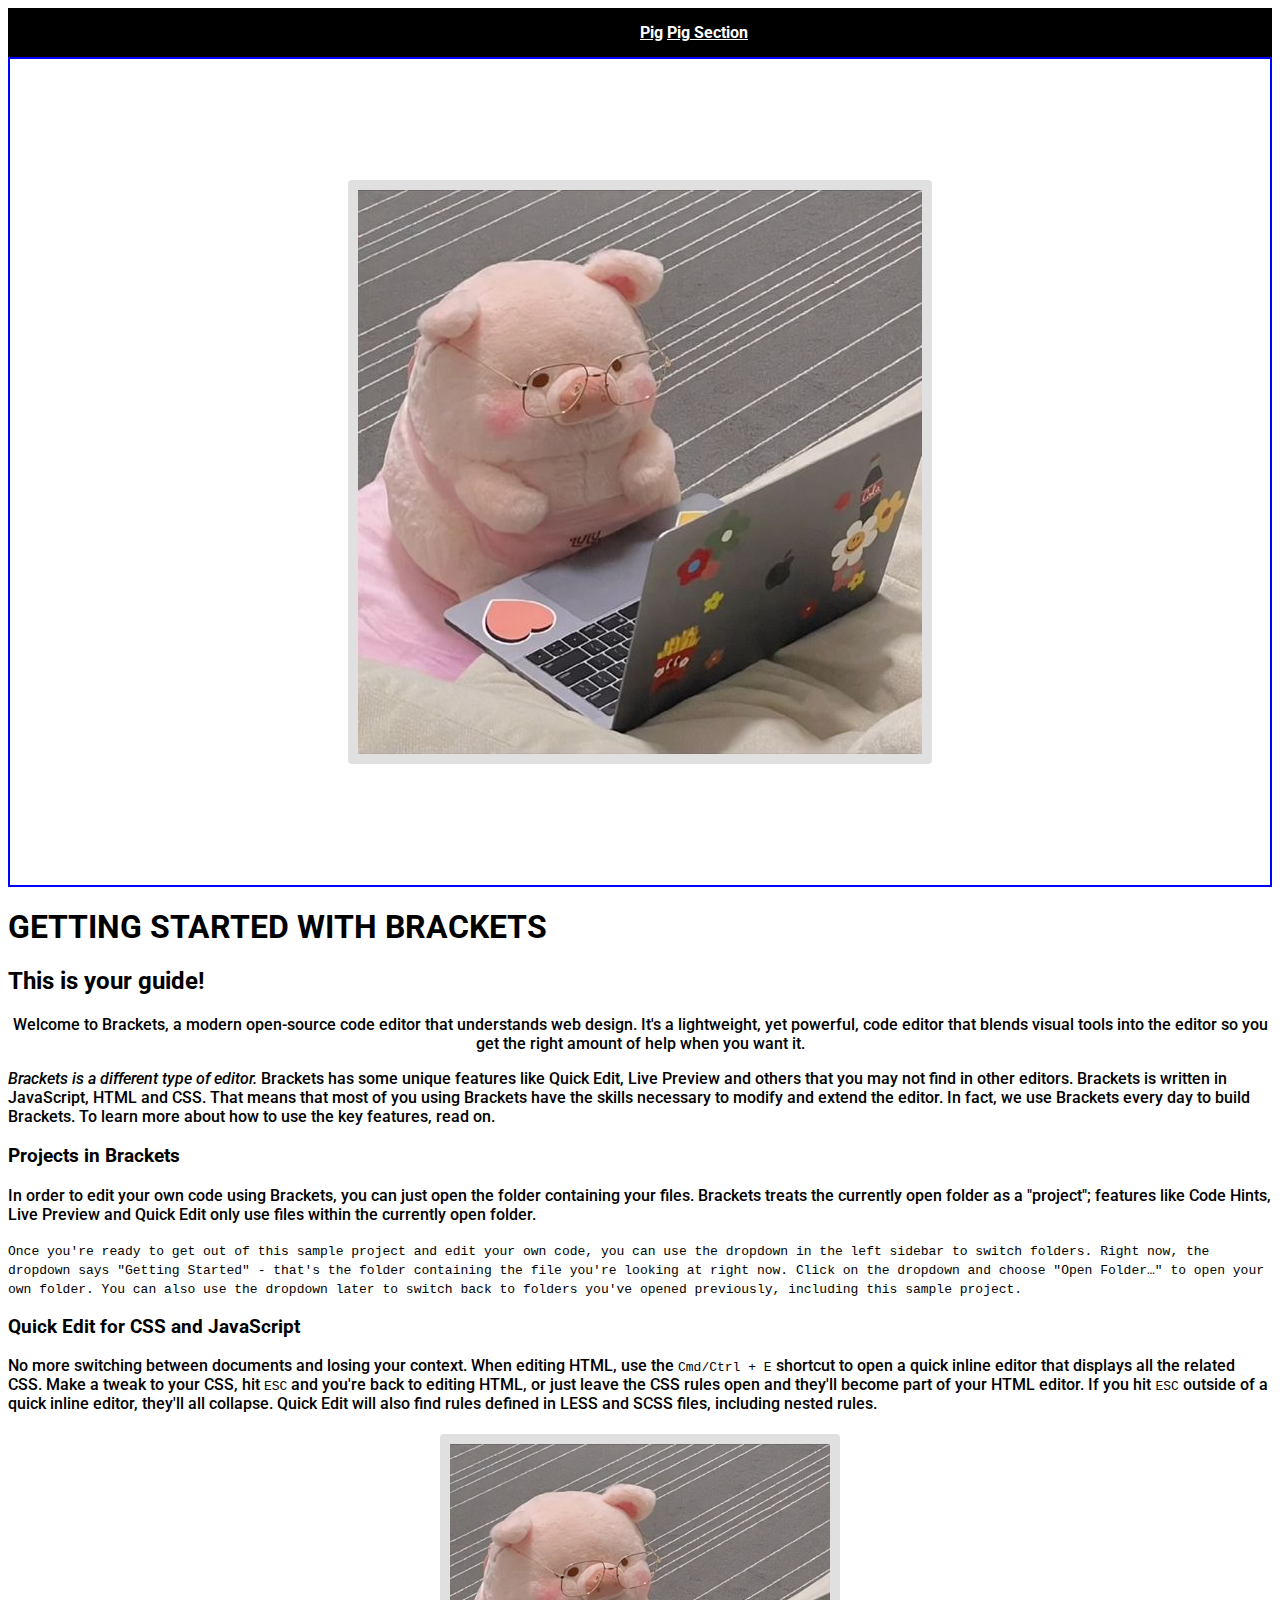
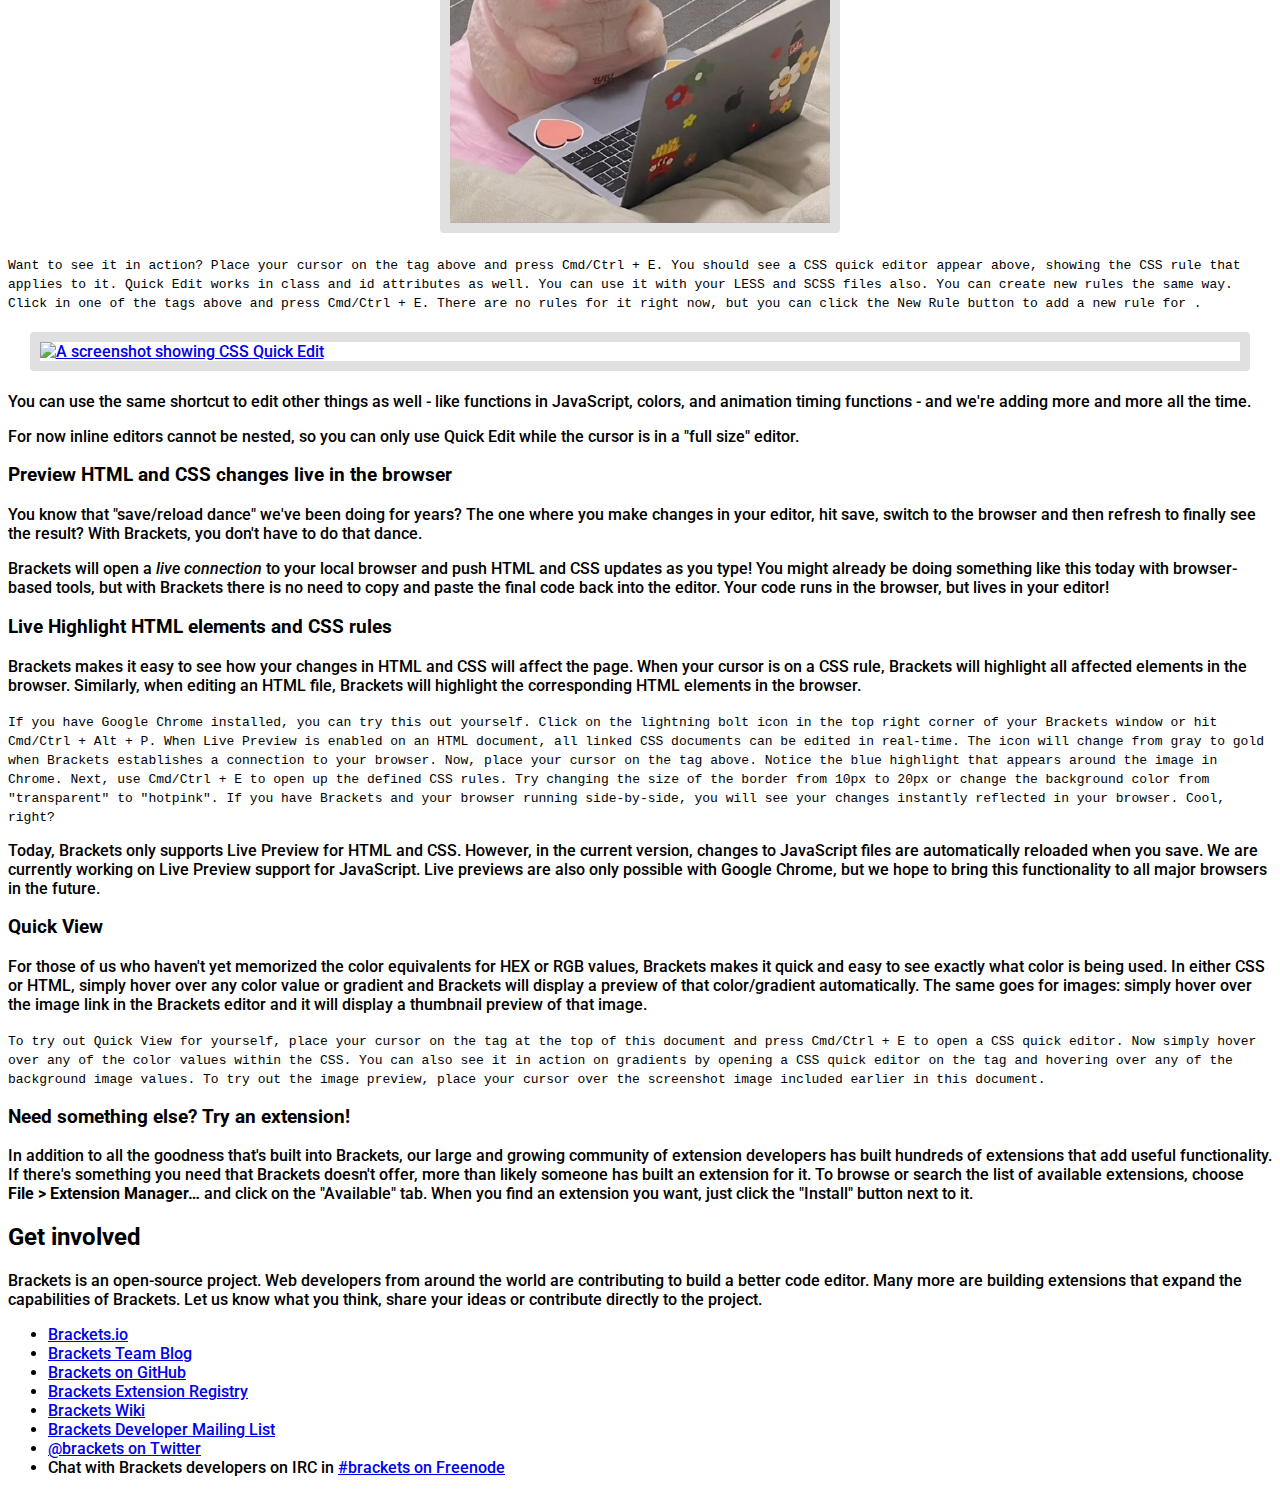
==== index.html @ 549505cd "Add files via upload" ====
<!DOCTYPE html>
<html>
    
    <head>
        <title>Sneep Snorp</title>
        <link href="style.css" rel="stylesheet">
        <link rel="preconnect" href="https://fonts.googleapis.com">
        <link rel="preconnect" href="https://fonts.gstatic.com" crossorigin>
        <link href="https://fonts.googleapis.com/css2?family=Poppins:ital,wght@0,100;0,200;0,300;0,400;0,500;0,600;0,700;0,800;0,900;1,100;1,200;1,300;1,400;1,500;1,600;1,700;1,800;1,900&family=Roboto:ital,wght@0,100;0,300;0,400;0,500;0,700;0,900;1,100;1,300;1,400;1,500;1,700;1,900&display=swap" rel="stylesheet">
    </head>
    
    
    
    <body>
        <nav>
        
            <a class ="menu" 
               href="pig.jpg" target="_blank">Pig</a>
            <a class ="menu"
               href=#pig> Pig Section </a>
        </nav>
        
        <div>
            <img src="pig.jpg">
        </div>
        
        <h1>GETTING STARTED WITH BRACKETS</h1>
        <h2>This is your guide!</h2>
        
        <!--
            MADE WITH <3 AND JAVASCRIPT
        -->
        
        <center>
        <p>
            Welcome to Brackets, a modern open-source code editor that understands web design. It's a lightweight,
            yet powerful, code editor that blends visual tools into the editor so you get the right amount of help
            when you want it.
        </p>
        </center>
        <!--
            WHAT IS BRACKETS?
        -->
        <p>
            <em>Brackets is a different type of editor.</em>
            Brackets has some unique features like Quick Edit, Live Preview and others that you may not find in other
            editors. Brackets is written in JavaScript, HTML and CSS. That means that most of you using Brackets
            have the skills necessary to modify and extend the editor. In fact, we use Brackets every day to build
            Brackets. To learn more about how to use the key features, read on.
        </p>
        
        <!--
            GET STARTED WITH YOUR OWN FILES
        -->
        
        <h3>Projects in Brackets</h3>
        <p>
            In order to edit your own code using Brackets, you can just open the folder containing your files.
            Brackets treats the currently open folder as a "project"; features like Code Hints, Live Preview and
            Quick Edit only use files within the currently open folder.
        </p>
        
        <samp>
            Once you're ready to get out of this sample project and edit your own code, you can use the dropdown
            in the left sidebar to switch folders. Right now, the dropdown says "Getting Started" - that's the
            folder containing the file you're looking at right now. Click on the dropdown and choose "Open Folder…"
            to open your own folder.
            You can also use the dropdown later to switch back to folders you've opened previously, including this
            sample project.
        </samp>
        
        <!--
            THE RELATIONSHIP BETWEEN HTML, CSS AND JAVASCRIPT
        -->
        <h3>Quick Edit for CSS and JavaScript</h3>
        <p>
            No more switching between documents and losing your context. When editing HTML, use the
            <kbd>Cmd/Ctrl + E</kbd> shortcut to open a quick inline editor that displays all the related CSS.
            Make a tweak to your CSS, hit <kbd>ESC</kbd> and you're back to editing HTML, or just leave the
            CSS rules open and they'll become part of your HTML editor. If you hit <kbd>ESC</kbd> outside of
            a quick inline editor, they'll all collapse. Quick Edit will also find rules defined in LESS and
            SCSS files, including nested rules.
        </p>
        
        <section id="pig">
                    <img src="pig.jpg" width =30%>
        
        </section>
        
        <samp>
            Want to see it in action? Place your cursor on the <!-- <samp> --> tag above and press
            <kbd>Cmd/Ctrl + E</kbd>. You should see a CSS quick editor appear above, showing the CSS rule that
            applies to it. Quick Edit works in class and id attributes as well. You can use it with your
            LESS and SCSS files also.
            
            You can create new rules the same way. Click in one of the <!-- <p> --> tags above and press
            <kbd>Cmd/Ctrl + E</kbd>. There are no rules for it right now, but you can click the New Rule
            button to add a new rule for <!-- <p> -->.
        </samp>
        
        <a href="screenshots/quick-edit.png">
            <img alt="A screenshot showing CSS Quick Edit" src="screenshots/quick-edit.png" />
        </a>
        
        <p>
            You can use the same shortcut to edit other things as well - like functions in JavaScript,
            colors, and animation timing functions - and we're adding more and more all the time.
        </p>
        <p>
            For now inline editors cannot be nested, so you can only use Quick Edit while the cursor
            is in a "full size" editor.
        </p>
        
        <!--
            LIVE PREVIEW
        -->
        <h3>Preview HTML and CSS changes live in the browser</h3>
        <p>
            You know that "save/reload dance" we've been doing for years? The one where you make changes in
            your editor, hit save, switch to the browser and then refresh to finally see the result?
            With Brackets, you don't have to do that dance.
        </p>
        <p>
            Brackets will open a <em>live connection</em> to your local browser and push HTML and CSS updates as you
            type! You might already be doing something like this today with browser-based tools, but with Brackets
            there is no need to copy and paste the final code back into the editor. Your code runs in the
            browser, but lives in your editor!
        </p>
        
        <h3>Live Highlight HTML elements and CSS rules</h3>
        <p>
            Brackets makes it easy to see how your changes in HTML and CSS will affect the page. When your cursor
            is on a CSS rule, Brackets will highlight all affected elements in the browser. Similarly, when editing
            an HTML file, Brackets will highlight the corresponding HTML elements in the browser.
        </p>
        
        <samp>
            If you have Google Chrome installed, you can try this out yourself. Click on the lightning bolt
            icon in the top right corner of your Brackets window or hit <kbd>Cmd/Ctrl + Alt + P</kbd>. When
            Live Preview is enabled on an HTML document, all linked CSS documents can be edited in real-time.
            The icon will change from gray to gold when Brackets establishes a connection to your browser.
            
            Now, place your cursor on the <!-- <img> --> tag above. Notice the blue highlight that appears
            around the image in Chrome. Next, use <kbd>Cmd/Ctrl + E</kbd> to open up the defined CSS rules.
            Try changing the size of the border from 10px to 20px or change the background
            color from "transparent" to "hotpink". If you have Brackets and your browser running side-by-side, you
            will see your changes instantly reflected in your browser. Cool, right?
        </samp>
        
        <p class="note">
            Today, Brackets only supports Live Preview for HTML and CSS. However, in the current version, changes to
            JavaScript files are automatically reloaded when you save. We are currently working on Live Preview
            support for JavaScript. Live previews are also only possible with Google Chrome, but we hope
            to bring this functionality to all major browsers in the future.
        </p>
        
        <h3>Quick View</h3>
        <p>
            For those of us who haven't yet memorized the color equivalents for HEX or RGB values, Brackets makes
            it quick and easy to see exactly what color is being used. In either CSS or HTML, simply hover over any
            color value or gradient and Brackets will display a preview of that color/gradient automatically. The
            same goes for images: simply hover over the image link in the Brackets editor and it will display a
            thumbnail preview of that image.
        </p>
        
        <samp>
            To try out Quick View for yourself, place your cursor on the <!-- <body> --> tag at the top of this
            document and press <kbd>Cmd/Ctrl + E</kbd> to open a CSS quick editor. Now simply hover over any of the
            color values within the CSS. You can also see it in action on gradients by opening a CSS quick editor
            on the <!-- <html> --> tag and hovering over any of the background image values. To try out the image
            preview, place your cursor over the screenshot image included earlier in this document.
        </samp>
        
        <h3>Need something else? Try an extension!</h3>
        <p>
            In addition to all the goodness that's built into Brackets, our large and growing community of
            extension developers has built hundreds of extensions that add useful functionality. If there's
            something you need that Brackets doesn't offer, more than likely someone has built an extension for
            it. To browse or search the list of available extensions, choose <strong>File > Extension
            Manager…</strong> and click on the "Available" tab. When you find an extension you want, just click
            the "Install" button next to it.
        </p>
        
        <!--
            LET US KNOW WHAT YOU THINK
        -->
        <h2>Get involved</h2>
        <p>
            Brackets is an open-source project. Web developers from around the world are contributing to build
            a better code editor. Many more are building extensions that expand the capabilities of Brackets.
            Let us know what you think, share your ideas or contribute directly to the project.
        </p>
        <ul>
            <li><a href="http://brackets.io">Brackets.io</a></li>
            <li><a href="http://blog.brackets.io">Brackets Team Blog</a></li>
            <li><a href="https://github.com/adobe/brackets">Brackets on GitHub</a></li>
            <li><a href="https://brackets-registry.aboutweb.com">Brackets Extension Registry</a></li>
            <li><a href="https://github.com/adobe/brackets/wiki">Brackets Wiki</a></li>
            <li><a href="https://groups.google.com/forum/#!forum/brackets-dev">Brackets Developer Mailing List</a></li>
            <li><a href="https://twitter.com/brackets">@brackets on Twitter</a></li>
            <li>Chat with Brackets developers on IRC in <a href="http://webchat.freenode.net/?channels=brackets&uio=d4">#brackets on Freenode</a></li>
        </ul>
        
    </body>
</html>
<!--

    [[[[[[[[[[[[[[[      ]]]]]]]]]]]]]]]
    [::::::::::::::      ::::::::::::::]
    [::::::::::::::      ::::::::::::::]
    [::::::[[[[[[[:      :]]]]]]]::::::]
    [:::::[                      ]:::::]
    [:::::[                      ]:::::]
    [:::::[                      ]:::::]
    [:::::[                      ]:::::]
    [:::::[     CODE THE WEB     ]:::::]
    [:::::[  http://brackets.io  ]:::::]
    [:::::[                      ]:::::]
    [:::::[                      ]:::::]
    [:::::[                      ]:::::]
    [:::::[                      ]:::::]
    [::::::[[[[[[[:      :]]]]]]]::::::]
    [::::::::::::::      ::::::::::::::]
    [::::::::::::::      ::::::::::::::]
    [[[[[[[[[[[[[[[      ]]]]]]]]]]]]]]]

-->
---- style.css ----
nav{
    background: black;
    color: white;
    padding-left: 50%;
    padding-bottom: 15px;
    padding-top: 15px;
    padding-right: 30px;
}

a.menu{
    color: white;
    font-family: "Roboto", sans-serif;
    font-weight: 700;
    font-style: normal;
}

a.menu:hover{
    color: orange;
    background: grey;
    font-family: "Roboto", sans-serif;
    font-weight: 700;
    font-style: normal;

}

div{
    padding: 100px;
    border: 2px blue solid;
}

body{
    color: black;
    font-family: "Roboto", sans-serif;
    font-weight: 500;
    font-style: normal;
}

img {
    animation: colorize 2s cubic-bezier(0, 0, .78, .36) 1;
    background: transparent;
    border: 10px solid rgba(0, 0, 0, 0.12);
    border-radius: 4px;
    display: block;
    margin: 1.3em auto;
    max-width: 95%;
}
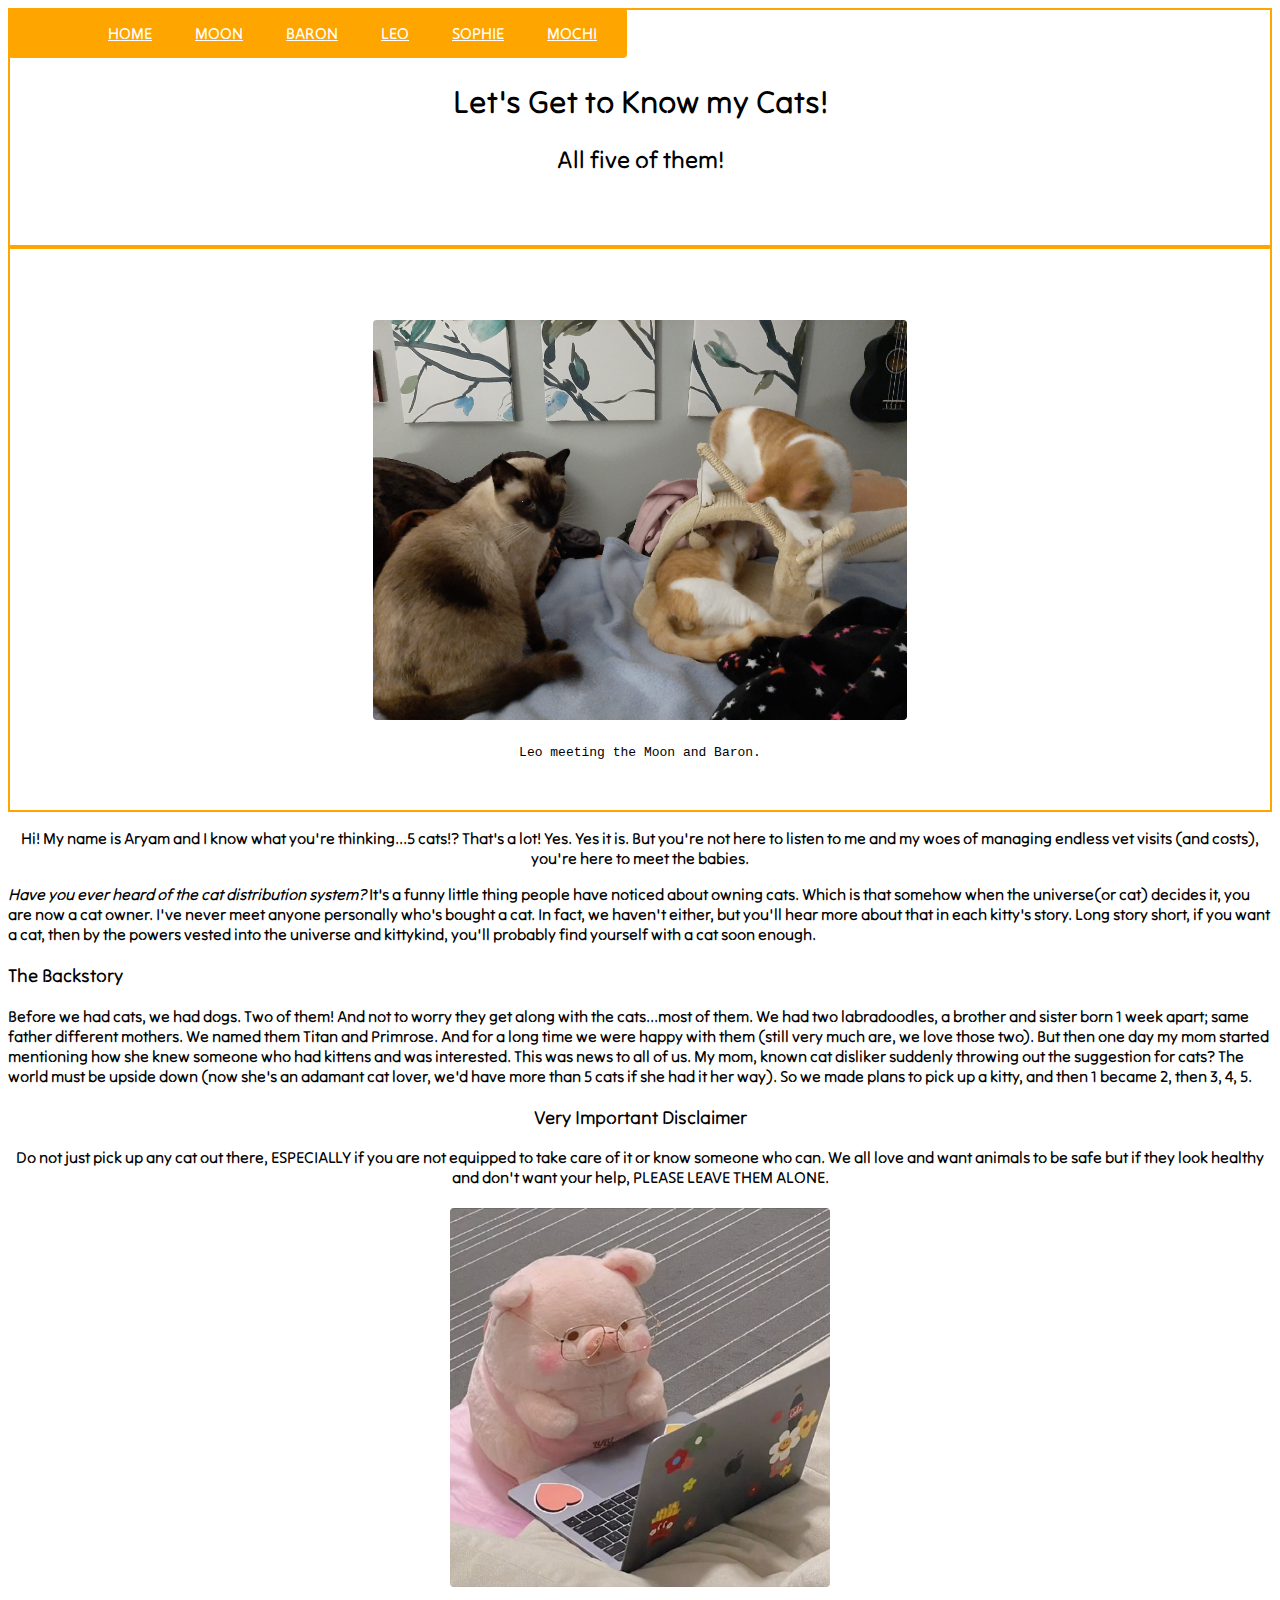
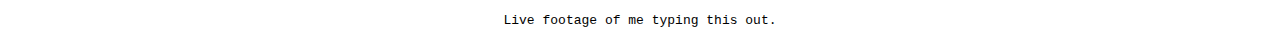
==== commit 49356dbe: "Add files via upload" ====
--- a/index.html
+++ b/index.html
@@ -2,11 +2,11 @@
 <html>
     
     <head>
-        <title>Sneep Snorp</title>
+        <title>Meet My Cats</title>
         <link href="style.css" rel="stylesheet">
         <link rel="preconnect" href="https://fonts.googleapis.com">
         <link rel="preconnect" href="https://fonts.gstatic.com" crossorigin>
-        <link href="https://fonts.googleapis.com/css2?family=Poppins:ital,wght@0,100;0,200;0,300;0,400;0,500;0,600;0,700;0,800;0,900;1,100;1,200;1,300;1,400;1,500;1,600;1,700;1,800;1,900&family=Roboto:ital,wght@0,100;0,300;0,400;0,500;0,700;0,900;1,100;1,300;1,400;1,500;1,700;1,900&display=swap" rel="stylesheet">
+        <link href="https://fonts.googleapis.com/css2?family=Tilt+Neon&display=swap" rel="stylesheet">
     </head>
     
     
@@ -15,71 +15,78 @@
         <nav>
         
             <a class ="menu" 
-               href="pig.jpg" target="_blank">Pig</a>
-            <a class ="menu"
-               href=#pig> Pig Section </a>
+               href="index.html">HOME</a>
+            <a class ="menu" 
+               href="moon.html">MOON</a>
+            <a class ="menu" 
+               href="baron.html">BARON</a>
+            <a class ="menu" 
+               href="leo.html">LEO</a>
+            <a class ="menu" 
+               href="sophie.html">SOPHIE</a>
+            <a class ="menu" 
+               href="mochi.html">MOCHI</a>
+            <!--<a class ="menu"
+               href=#pig> Pig Section </a>-->
         </nav>
         
+        
         <div>
-            <img src="pig.jpg">
+        <center>
+            <h1>Let's Get to Know my Cats!</h1>
+        </center>
+        
+        <center>
+            <h2>All five of them!</h2>
+        </center>
+            
+        </div>        
+        
+        <div>
+            <img src="groupphoto.jpg" height="400 px">
+            <center>
+            <samp>
+                Leo meeting the Moon and Baron.
+            </samp>
+            </center>
         </div>
-        
-        <h1>GETTING STARTED WITH BRACKETS</h1>
-        <h2>This is your guide!</h2>
-        
         <!--
             MADE WITH <3 AND JAVASCRIPT
         -->
         
         <center>
         <p>
-            Welcome to Brackets, a modern open-source code editor that understands web design. It's a lightweight,
-            yet powerful, code editor that blends visual tools into the editor so you get the right amount of help
-            when you want it.
+            Hi! My name is Aryam and I know what you're thinking...5 cats!? That's a lot! Yes. Yes it is. But you're not here to listen to me and my woes of managing endless vet visits (and costs), you're here to meet the babies.
         </p>
         </center>
         <!--
             WHAT IS BRACKETS?
         -->
         <p>
-            <em>Brackets is a different type of editor.</em>
-            Brackets has some unique features like Quick Edit, Live Preview and others that you may not find in other
-            editors. Brackets is written in JavaScript, HTML and CSS. That means that most of you using Brackets
-            have the skills necessary to modify and extend the editor. In fact, we use Brackets every day to build
-            Brackets. To learn more about how to use the key features, read on.
+            <em>Have you ever heard of the cat distribution system?</em>
+            It's a funny little thing people have noticed about owning cats. Which is that somehow when the universe(or cat) decides it, you are now a cat owner.
+            I've never meet anyone personally who's bought a cat. In fact, we haven't either, but you'll hear more about that in each kitty's story.
+            Long story short, if you want a cat, then by the powers vested into the universe and kittykind, you'll probably find yourself with a cat soon enough.
         </p>
         
         <!--
             GET STARTED WITH YOUR OWN FILES
         -->
         
-        <h3>Projects in Brackets</h3>
+        <h3>The Backstory</h3>
         <p>
-            In order to edit your own code using Brackets, you can just open the folder containing your files.
-            Brackets treats the currently open folder as a "project"; features like Code Hints, Live Preview and
-            Quick Edit only use files within the currently open folder.
+            Before we had cats, we had dogs. Two of them! And not to worry they get along with the cats...most of them. We had two labradoodles, a brother and sister born 1 week apart; same father different mothers. We named them Titan and Primrose.  And for a long time we were happy with them (still very much are, we love those two). But then one day my mom started mentioning how she knew someone who had kittens and was interested. This was news to all of us. My mom, known cat disliker suddenly throwing out the suggestion for cats? The world must be upside down (now she's an adamant cat lover, we'd have more than 5 cats if she had it her way). So we made plans to pick up a kitty, and then 1 became 2, then 3, 4, 5.
         </p>
         
-        <samp>
-            Once you're ready to get out of this sample project and edit your own code, you can use the dropdown
-            in the left sidebar to switch folders. Right now, the dropdown says "Getting Started" - that's the
-            folder containing the file you're looking at right now. Click on the dropdown and choose "Open Folder…"
-            to open your own folder.
-            You can also use the dropdown later to switch back to folders you've opened previously, including this
-            sample project.
-        </samp>
         
         <!--
             THE RELATIONSHIP BETWEEN HTML, CSS AND JAVASCRIPT
         -->
-        <h3>Quick Edit for CSS and JavaScript</h3>
-        <p>
-            No more switching between documents and losing your context. When editing HTML, use the
-            <kbd>Cmd/Ctrl + E</kbd> shortcut to open a quick inline editor that displays all the related CSS.
-            Make a tweak to your CSS, hit <kbd>ESC</kbd> and you're back to editing HTML, or just leave the
-            CSS rules open and they'll become part of your HTML editor. If you hit <kbd>ESC</kbd> outside of
-            a quick inline editor, they'll all collapse. Quick Edit will also find rules defined in LESS and
-            SCSS files, including nested rules.
+       <p>
+            <center>
+            <h3>Very Important Disclaimer</h3>
+            Do not just pick up any cat out there, ESPECIALLY if you are not equipped to take care of it or know someone who can. We all love and want animals to be safe but if they look healthy and don't want your help, PLEASE LEAVE THEM ALONE.
+            </center>
         </p>
         
         <section id="pig">
@@ -87,141 +94,9 @@
         
         </section>
         
-        <samp>
-            Want to see it in action? Place your cursor on the <!-- <samp> --> tag above and press
-            <kbd>Cmd/Ctrl + E</kbd>. You should see a CSS quick editor appear above, showing the CSS rule that
-            applies to it. Quick Edit works in class and id attributes as well. You can use it with your
-            LESS and SCSS files also.
-            
-            You can create new rules the same way. Click in one of the <!-- <p> --> tags above and press
-            <kbd>Cmd/Ctrl + E</kbd>. There are no rules for it right now, but you can click the New Rule
-            button to add a new rule for <!-- <p> -->.
-        </samp>
+        <center>
+            <samp>
+                Live footage of me typing this out.
+            </samp>
+        </center>
         
-        <a href="screenshots/quick-edit.png">
-            <img alt="A screenshot showing CSS Quick Edit" src="screenshots/quick-edit.png" />
-        </a>
-        
-        <p>
-            You can use the same shortcut to edit other things as well - like functions in JavaScript,
-            colors, and animation timing functions - and we're adding more and more all the time.
-        </p>
-        <p>
-            For now inline editors cannot be nested, so you can only use Quick Edit while the cursor
-            is in a "full size" editor.
-        </p>
-        
-        <!--
-            LIVE PREVIEW
-        -->
-        <h3>Preview HTML and CSS changes live in the browser</h3>
-        <p>
-            You know that "save/reload dance" we've been doing for years? The one where you make changes in
-            your editor, hit save, switch to the browser and then refresh to finally see the result?
-            With Brackets, you don't have to do that dance.
-        </p>
-        <p>
-            Brackets will open a <em>live connection</em> to your local browser and push HTML and CSS updates as you
-            type! You might already be doing something like this today with browser-based tools, but with Brackets
-            there is no need to copy and paste the final code back into the editor. Your code runs in the
-            browser, but lives in your editor!
-        </p>
-        
-        <h3>Live Highlight HTML elements and CSS rules</h3>
-        <p>
-            Brackets makes it easy to see how your changes in HTML and CSS will affect the page. When your cursor
-            is on a CSS rule, Brackets will highlight all affected elements in the browser. Similarly, when editing
-            an HTML file, Brackets will highlight the corresponding HTML elements in the browser.
-        </p>
-        
-        <samp>
-            If you have Google Chrome installed, you can try this out yourself. Click on the lightning bolt
-            icon in the top right corner of your Brackets window or hit <kbd>Cmd/Ctrl + Alt + P</kbd>. When
-            Live Preview is enabled on an HTML document, all linked CSS documents can be edited in real-time.
-            The icon will change from gray to gold when Brackets establishes a connection to your browser.
-            
-            Now, place your cursor on the <!-- <img> --> tag above. Notice the blue highlight that appears
-            around the image in Chrome. Next, use <kbd>Cmd/Ctrl + E</kbd> to open up the defined CSS rules.
-            Try changing the size of the border from 10px to 20px or change the background
-            color from "transparent" to "hotpink". If you have Brackets and your browser running side-by-side, you
-            will see your changes instantly reflected in your browser. Cool, right?
-        </samp>
-        
-        <p class="note">
-            Today, Brackets only supports Live Preview for HTML and CSS. However, in the current version, changes to
-            JavaScript files are automatically reloaded when you save. We are currently working on Live Preview
-            support for JavaScript. Live previews are also only possible with Google Chrome, but we hope
-            to bring this functionality to all major browsers in the future.
-        </p>
-        
-        <h3>Quick View</h3>
-        <p>
-            For those of us who haven't yet memorized the color equivalents for HEX or RGB values, Brackets makes
-            it quick and easy to see exactly what color is being used. In either CSS or HTML, simply hover over any
-            color value or gradient and Brackets will display a preview of that color/gradient automatically. The
-            same goes for images: simply hover over the image link in the Brackets editor and it will display a
-            thumbnail preview of that image.
-        </p>
-        
-        <samp>
-            To try out Quick View for yourself, place your cursor on the <!-- <body> --> tag at the top of this
-            document and press <kbd>Cmd/Ctrl + E</kbd> to open a CSS quick editor. Now simply hover over any of the
-            color values within the CSS. You can also see it in action on gradients by opening a CSS quick editor
-            on the <!-- <html> --> tag and hovering over any of the background image values. To try out the image
-            preview, place your cursor over the screenshot image included earlier in this document.
-        </samp>
-        
-        <h3>Need something else? Try an extension!</h3>
-        <p>
-            In addition to all the goodness that's built into Brackets, our large and growing community of
-            extension developers has built hundreds of extensions that add useful functionality. If there's
-            something you need that Brackets doesn't offer, more than likely someone has built an extension for
-            it. To browse or search the list of available extensions, choose <strong>File > Extension
-            Manager…</strong> and click on the "Available" tab. When you find an extension you want, just click
-            the "Install" button next to it.
-        </p>
-        
-        <!--
-            LET US KNOW WHAT YOU THINK
-        -->
-        <h2>Get involved</h2>
-        <p>
-            Brackets is an open-source project. Web developers from around the world are contributing to build
-            a better code editor. Many more are building extensions that expand the capabilities of Brackets.
-            Let us know what you think, share your ideas or contribute directly to the project.
-        </p>
-        <ul>
-            <li><a href="http://brackets.io">Brackets.io</a></li>
-            <li><a href="http://blog.brackets.io">Brackets Team Blog</a></li>
-            <li><a href="https://github.com/adobe/brackets">Brackets on GitHub</a></li>
-            <li><a href="https://brackets-registry.aboutweb.com">Brackets Extension Registry</a></li>
-            <li><a href="https://github.com/adobe/brackets/wiki">Brackets Wiki</a></li>
-            <li><a href="https://groups.google.com/forum/#!forum/brackets-dev">Brackets Developer Mailing List</a></li>
-            <li><a href="https://twitter.com/brackets">@brackets on Twitter</a></li>
-            <li>Chat with Brackets developers on IRC in <a href="http://webchat.freenode.net/?channels=brackets&uio=d4">#brackets on Freenode</a></li>
-        </ul>
-        
-    </body>
-</html>
-<!--
-
-    [[[[[[[[[[[[[[[      ]]]]]]]]]]]]]]]
-    [::::::::::::::      ::::::::::::::]
-    [::::::::::::::      ::::::::::::::]
-    [::::::[[[[[[[:      :]]]]]]]::::::]
-    [:::::[                      ]:::::]
-    [:::::[                      ]:::::]
-    [:::::[                      ]:::::]
-    [:::::[                      ]:::::]
-    [:::::[     CODE THE WEB     ]:::::]
-    [:::::[  http://brackets.io  ]:::::]
-    [:::::[                      ]:::::]
-    [:::::[                      ]:::::]
-    [:::::[                      ]:::::]
-    [:::::[                      ]:::::]
-    [::::::[[[[[[[:      :]]]]]]]::::::]
-    [::::::::::::::      ::::::::::::::]
-    [::::::::::::::      ::::::::::::::]
-    [[[[[[[[[[[[[[[      ]]]]]]]]]]]]]]]
-
--->
--- a/style.css
+++ b/style.css
@@ -1,22 +1,31 @@
 nav{
-    background: black;
+    background: orange;
     color: white;
-    padding-left: 50%;
+    padding-left: 60px;
     padding-bottom: 15px;
     padding-top: 15px;
     padding-right: 30px;
+    border-radius: 4px;
+    
+    position: fixed;
 }
 
 a.menu{
     color: white;
-    font-family: "Roboto", sans-serif;
-    font-weight: 700;
+    font-family: "Tilt Neon", sans-serif;
+    font-optical-sizing: auto;
+    font-weight: 600;
     font-style: normal;
+    font-variation-settings:
+        "XROT" 0,
+        "YROT" 0;
+    padding-left: 40px;
+    
 }
 
 a.menu:hover{
     color: orange;
-    background: grey;
+    background: white;
     font-family: "Roboto", sans-serif;
     font-weight: 700;
     font-style: normal;
@@ -24,21 +33,25 @@
 }
 
 div{
-    padding: 100px;
-    border: 2px blue solid;
+    padding: 50px;
+    border: 2px orange solid;
 }
 
 body{
     color: black;
-    font-family: "Roboto", sans-serif;
-    font-weight: 500;
+    font-family: "Tilt Neon", sans-serif;
+    font-optical-sizing: auto;
+    font-weight: 400;
     font-style: normal;
+    font-variation-settings:
+        "XROT" 0,
+        "YROT" 0;
 }
 
 img {
     animation: colorize 2s cubic-bezier(0, 0, .78, .36) 1;
     background: transparent;
-    border: 10px solid rgba(0, 0, 0, 0.12);
+    border: 10px solid rgba((249, 105, 14);, 1);
     border-radius: 4px;
     display: block;
     margin: 1.3em auto;
